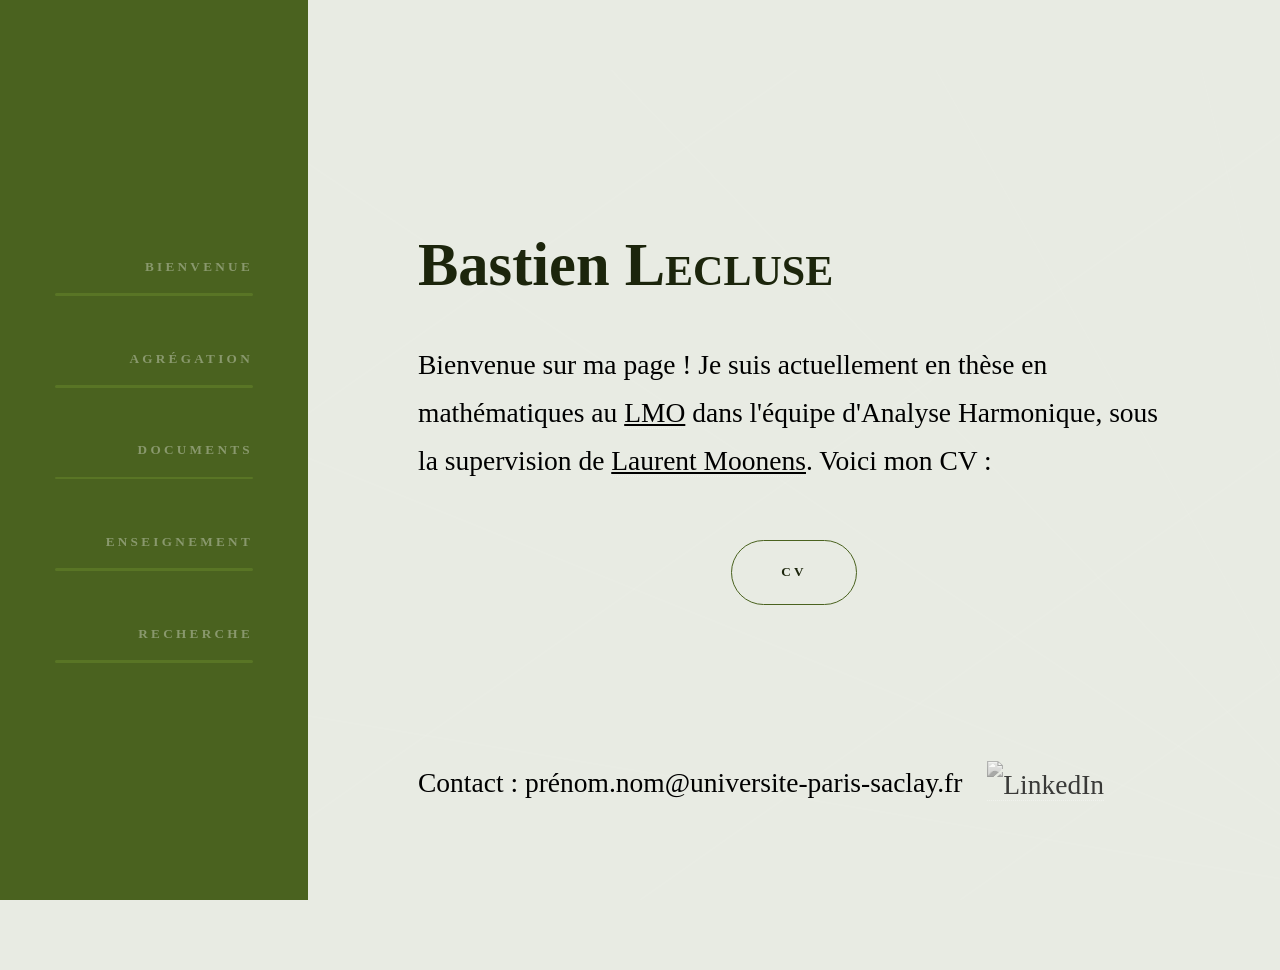
==== index.html @ 481307f5 "Add files via upload" ====
<!DOCTYPE HTML>
<!--
	Hyperspace by HTML5 UP
	html5up.net | @ajlkn
	Free for personal and commercial use under the CCA 3.0 license (html5up.net/license)
-->
<html>
<style>
	.photo-top-right {
		position: absolute;
		top: 20px;
		right: 20px;
		width: 200px;
		border-radius: 10px;
		box-shadow: 0 4px 8px rgba(0, 0, 0, 0.2);
		z-index: 999;
	}
</style>
	
	<head>
		<meta name="google-site-verification" content="u8bDLjCYIzL0LmgJlQ07_6ysmUeNv_ZcPRzTMAuadCY" />
		<meta content="text/html; charset=UTF-8" http-equiv="content-type">
		<link rel="stylesheet" href="assets/css/main.css" />
		<title>Bastien Lecluse</title>
		<script src="https://cdn.jsdelivr.net/npm/mathjax@3/es5/tex-mml-chtml.js"></script>
		<style>
			.two-columns {
				column-count: 2;
			}
		</style>
		<style>
			.divider {
				border-top: 2px solid #333;
				margin: 20px 0;
			}
		</style>
	</head>
	<body class="is-preload">
	<div style="height: 70px;"></div>
		<!-- Sidebar -->
			<section id="sidebar">
				<div class="inner">
					<nav>
						<ul>
							<li><a href="index.html">Bienvenue</a></li>
							<li><a href="agreg.html">Agrégation</a></li>
							<li><a href="documents.html">Documents</a></li>
							<li><a href="enseignement.html">Enseignement</a></li>
							<li><a href="recherche.html">Recherche</a></li>
						</ul>
					</nav>
				</div>
			</section>

		<!-- Wrapper -->
			<div id="wrapper">

				<!-- Intro -->
					<section id="intro" class="wrapper style1 fullscreen fade-up">
						<div class="inner">
							<h1>Bastien <span style="font-variant-caps:small-caps"> Lecluse </span></h1>
							<p>Bienvenue sur ma page ! Je suis actuellement en thèse en mathématiques au <a href="https://www.imo.universite-paris-saclay.fr/fr/"><u>LMO</u></a> dans l'équipe d'Analyse Harmonique, sous la supervision de <a href = "https://sites.google.com/view/laurent-moonens-saclay/home?authuser=0"><u>Laurent Moonens</u></a>. Voici mon CV :</p>							
							<center><a href="CV.pdf" class="button">CV</a></center>
							<br>
							<br>
							<br>
							<br>
							<footer>
								<p>
									Contact : prénom.nom@universite-paris-saclay.fr

									<a href="https://www.linkedin.com/in/bastien-lecluse-69678b410/" target="_blank"
		   							style="margin-left:18px; vertical-align:middle;">
									<img src="https://cdn-icons-png.flaticon.com/512/174/174857.png"
			    					 alt="LinkedIn"
			     					width="14"
			     					style="filter: grayscale(100%); opacity:0.75;">
									</a>
								</p>
							</footer>							
						</div>
					</section>

		<!-- Scripts -->
			<script src="assets/js/jquery.min.js"></script>
			<script src="assets/js/jquery.scrollex.min.js"></script>
			<script src="assets/js/jquery.scrolly.min.js"></script>
			<script src="assets/js/browser.min.js"></script>
			<script src="assets/js/breakpoints.min.js"></script>
			<script src="assets/js/util.js"></script>
			<script src="assets/js/main.js"></script>
<!-- 67892B   -->
	</body>
</html>
---- assets/css/main.css ----
@import url(fontawesome-all.min.css);

/*
	Hyperspace by HTML5 UP
	html5up.net | @ajlkn
	Free for personal and commercial use under the CCA 3.0 license (html5up.net/license)
*/

html, body, div, span, applet, object,
iframe, h1, h2, h3, h4, h5, h6, p, blockquote,
pre, a, abbr, acronym, address, big, cite,
code, del, dfn, em, img, ins, kbd, q, s, samp,
small, strike, strong, sub, sup, tt, var, b,
u, i, center, dl, dt, dd, ol, ul, li, fieldset,
form, label, legend, table, caption, tbody,
tfoot, thead, tr, th, td, article, aside,
canvas, details, embed, figure, figcaption,
footer, header, hgroup, menu, nav, output, ruby,
section, summary, time, mark, audio, video {
	margin: 0;
	padding: 0;
	border: 0;
	font-size: 100%;
	font: inherit;
	vertical-align: baseline;}

article, aside, details, figcaption, figure,
footer, header, hgroup, menu, nav, section {
	display: block;}

body {
	line-height: 1;
}

ol, ul {
	list-style: none;
}

blockquote, q {
	quotes: none;
}

	blockquote:before, blockquote:after, q:before, q:after {
		content: '';
		content: none;
	}

table {
	border-collapse: collapse;
	border-spacing: 0;
}

body {
	-webkit-text-size-adjust: none;
}

mark {
	background-color: transparent;
	color: inherit;
}

input::-moz-focus-inner {
	border: 0;
	padding: 0;
}

input, select, textarea {
	-moz-appearance: none;
	-webkit-appearance: none;
	-ms-appearance: none;
	appearance: none;
}

/* Basic */

	@-ms-viewport {
		width: device-width;
	}

	body {
		-ms-overflow-style: scrollbar;
	}

	

	html {
		box-sizing: border-box;
	}

	*, *:before, *:after {
		box-sizing: inherit;
	}

	body {
		/*background: #093bff;
		background: #4A621F;*/
		background: #E8EBE3;


	}

		body.is-preload *, body.is-preload *:before, body.is-preload *:after {
			-moz-animation: none !important;
			-webkit-animation: none !important;
			-ms-animation: none !important;
			animation: none !important;
			-moz-transition: none !important;
			-webkit-transition: none !important;
			-ms-transition: none !important;
			transition: none !important;
		}

/* Type */

	body, input, select, textarea {
		color : #1C250C
		/* color: rgba(255, 255, 255, 0.55); */
		font-family: Arial, Helvetica, sans-serif;
		font-size: 16.5pt;
		font-weight: normal;
		line-height: 1.75;
	}

		

		

		

	a {
		-moz-transition: color 0.2s ease, border-bottom-color 0.2s ease;
		-webkit-transition: color 0.2s ease, border-bottom-color 0.2s ease;
		-ms-transition: color 0.2s ease, border-bottom-color 0.2s ease;
		transition: color 0.2s ease, border-bottom-color 0.2s ease;
		border-bottom: dotted 1px rgba(255, 255, 255, 0.35);
		color: inherit;
		text-decoration: none;
	}

		a:hover {
			border-bottom-color: transparent;
			color: #1C250C;
		}

	strong, b {
		color: #1C250C;
		font-weight: bold;
	}

	em, i {
		font-style: italic;
	}

	p {
		margin: 0 0 2em 0;
	}

	h1, h2, h3, h4, h5, h6 {
		color: #1C250C;
		font-weight: bold;
		line-height: 1.5;
		margin: 0 0 0.5em 0;
	}

		h1 a, h2 a, h3 a, h4 a, h5 a, h6 a {
			color: inherit;
			text-decoration: none;
		}

	h1 {
		font-size: 2.75em;
	}

		h1.major {
			margin: 0 0 1.3em 0;
			position: relative;
			padding-bottom: 0.35em;
		}

			h1.major:after {
				background-image: -moz-linear-gradient(to right, #5e42a6, #b74e91);
				background-image: -webkit-linear-gradient(to right, #5e42a6, #b74e91);
				background-image: -ms-linear-gradient(to right, #5e42a6, #b74e91);
				background-image: linear-gradient(to right, #5e42a6, #b74e91);
				-moz-transition: max-width 0.2s ease;
				-webkit-transition: max-width 0.2s ease;
				-ms-transition: max-width 0.2s ease;
				transition: max-width 0.2s ease;
				border-radius: 0.2em;
				bottom: 0;
				content: '';
				height: 0.05em;
				position: absolute;
				right: 0;
				width: 100%;
			}

	h2 {
		font-size: 1.75em;
	}

	h3 {
		font-size: 1.1em;
	}

	h4 {
		font-size: 1em;
	}

	h5 {
		font-size: 0.8em;
	}

	h6 {
		font-size: 0.6em;
	}

	

	sub {
		font-size: 0.8em;
		position: relative;
		top: 0.5em;
	}

	sup {
		font-size: 0.8em;
		position: relative;
		top: -0.5em;
	}

	blockquote {
		border-left: solid 4px rgba(255, 255, 255, 0.15);
		font-style: italic;
		margin: 0 0 2em 0;
		padding: 0.5em 0 0.5em 2em;
	}

	code {
		background: rgba(255, 255, 255, 0.05);
		border-radius: 0.25em;
		border: solid 1px rgba(255, 255, 255, 0.15);
		font-family: "Courier New", monospace;
		font-size: 0.9em;
		margin: 0 0.25em;
		padding: 0.25em 0.65em;
	}

	pre {
		-webkit-overflow-scrolling: touch;
		font-family: "Courier New", monospace;
		font-size: 0.9em;
		margin: 0 0 2em 0;
	}

		pre code {
			display: block;
			line-height: 1.75em;
			padding: 1em 1.5em;
			overflow-x: auto;
		}

	hr {
		border: 0;
		border-bottom: solid 1px rgba(255, 255, 255, 0.15);
		margin: 2em 0;
	}

		hr.major {
			margin: 3em 0;
		}

	.align-left {
		text-align: left;
	}

	.align-center {
		text-align: center;
	}

	.align-right {
		text-align: right;
	}

/* Row */

	.row {
		display: flex;
		flex-wrap: wrap;
		box-sizing: border-box;
		align-items: stretch;
	}

		.row > * {
			box-sizing: border-box;
		}

		.row.gtr-uniform > * > :last-child {
			margin-bottom: 0;
		}

		.row.aln-left {
			justify-content: flex-start;
		}

		.row.aln-center {
			justify-content: center;
		}

		.row.aln-right {
			justify-content: flex-end;
		}

		.row.aln-top {
			align-items: flex-start;
		}

		.row.aln-middle {
			align-items: center;
		}

		.row.aln-bottom {
			align-items: flex-end;
		}

		.row > .imp {
			order: -1;
		}

		.row > .col-1 {
			width: 8.33333%;
		}

		.row > .off-1 {
			margin-left: 8.33333%;
		}

		.row > .col-2 {
			width: 16.66667%;
		}

		.row > .off-2 {
			margin-left: 16.66667%;
		}

		.row > .col-3 {
			width: 25%;
		}

		.row > .off-3 {
			margin-left: 25%;
		}

		.row > .col-4 {
			width: 33.33333%;
		}

		.row > .off-4 {
			margin-left: 33.33333%;
		}

		.row > .col-5 {
			width: 41.66667%;
		}

		.row > .off-5 {
			margin-left: 41.66667%;
		}

		.row > .col-6 {
			width: 50%;
		}

		.row > .off-6 {
			margin-left: 50%;
		}

		.row > .col-7 {
			width: 58.33333%;
		}

		.row > .off-7 {
			margin-left: 58.33333%;
		}

		.row > .col-8 {
			width: 66.66667%;
		}

		.row > .off-8 {
			margin-left: 66.66667%;
		}

		.row > .col-9 {
			width: 75%;
		}

		.row > .off-9 {
			margin-left: 75%;
		}

		.row > .col-10 {
			width: 83.33333%;
		}

		.row > .off-10 {
			margin-left: 83.33333%;
		}

		.row > .col-11 {
			width: 91.66667%;
		}

		.row > .off-11 {
			margin-left: 91.66667%;
		}

		.row > .col-12 {
			width: 100%;
		}

		.row > .off-12 {
			margin-left: 100%;
		}

		.row.gtr-0 {
			margin-top: 0;
			margin-left: 0em;
		}

			.row.gtr-0 > * {
				padding: 0 0 0 0em;
			}

			.row.gtr-0.gtr-uniform {
				margin-top: 0em;
			}

				.row.gtr-0.gtr-uniform > * {
					padding-top: 0em;
				}

		.row.gtr-25 {
			margin-top: 0;
			margin-left: -0.375em;
		}

			.row.gtr-25 > * {
				padding: 0 0 0 0.375em;
			}

			.row.gtr-25.gtr-uniform {
				margin-top: -0.375em;
			}

				.row.gtr-25.gtr-uniform > * {
					padding-top: 0.375em;
				}

		.row.gtr-50 {
			margin-top: 0;
			margin-left: -0.75em;
		}

			.row.gtr-50 > * {
				padding: 0 0 0 0.75em;
			}

			.row.gtr-50.gtr-uniform {
				margin-top: -0.75em;
			}

				.row.gtr-50.gtr-uniform > * {
					padding-top: 0.75em;
				}

		.row {
			margin-top: 0;
			margin-left: -1.5em;
		}

			.row > * {
				padding: 0 0 0 1.5em;
			}

			.row.gtr-uniform {
				margin-top: -1.5em;
			}

				.row.gtr-uniform > * {
					padding-top: 1.5em;
				}

		.row.gtr-150 {
			margin-top: 0;
			margin-left: -2.25em;
		}

			.row.gtr-150 > * {
				padding: 0 0 0 2.25em;
			}

			.row.gtr-150.gtr-uniform {
				margin-top: -2.25em;
			}

				.row.gtr-150.gtr-uniform > * {
					padding-top: 2.25em;
				}

		.row.gtr-200 {
			margin-top: 0;
			margin-left: -3em;
		}

			.row.gtr-200 > * {
				padding: 0 0 0 3em;
			}

			.row.gtr-200.gtr-uniform {
				margin-top: -3em;
			}

				.row.gtr-200.gtr-uniform > * {
					padding-top: 3em;
				}

		

		

		

		

		

/* Box */

	.box {
		border-radius: 0.25em;
		border: solid 1px rgba(255, 255, 255, 0.15);
		margin-bottom: 2em;
		padding: 1.5em;
	}

		.box > :last-child,
		.box > :last-child > :last-child,
		.box > :last-child > :last-child > :last-child {
			margin-bottom: 0;
		}

		.box.alt {
			border: 0;
			border-radius: 0;
			padding: 0;
		}

/* Button */

	input[type="submit"],
	input[type="reset"],
	input[type="button"],
	button,
	.button {
		-moz-appearance: none;
		-webkit-appearance: none;
		-ms-appearance: none;
		appearance: none;
		-moz-transition: border-color 0.2s ease;
		-webkit-transition: border-color 0.2s ease;
		-ms-transition: border-color 0.2s ease;
		transition: border-color 0.2s ease;
		background-color: transparent;
		border: solid 1px !important;
		border-color: #4A621F !important;
		border-radius: 3em;
		color: #1C250C !important;
		cursor: pointer;
		display: inline-block;
		font-size: 0.6em;
		font-weight: bold;
		height: calc(4.75em + 2px);
		letter-spacing: 0.25em;
		line-height: 4.75em;
		outline: 0;
		padding: 0 3.75em;
		position: relative;
		text-align: center;
		text-decoration: none;
		text-transform: uppercase;
		white-space: nowrap;
	}

		input[type="submit"]:after,
		input[type="reset"]:after,
		input[type="button"]:after,
		button:after,
		.button:after {
			-moz-transform: scale(0.25);
			-webkit-transform: scale(0.25);
			-ms-transform: scale(0.25);
			transform: scale(0.25);
			pointer-events: none;
			-moz-transition: opacity 0.2s ease, -moz-transform 0.2s ease;
			-webkit-transition: opacity 0.2s ease, -webkit-transform 0.2s ease;
			-ms-transition: opacity 0.2s ease, -ms-transform 0.2s ease;
			transition: opacity 0.2s ease, transform 0.2s ease;
			background: #1C250C;
			border-radius: 3em;
			content: '';
			height: 100%;
			left: 0;
			opacity: 0;
			position: absolute;
			top: 0;
			width: 100%;
		}

		input[type="submit"].icon:before,
		input[type="reset"].icon:before,
		input[type="button"].icon:before,
		button.icon:before,
		.button.icon:before {
			margin-right: 0.75em;
		}

		input[type="submit"].fit,
		input[type="reset"].fit,
		input[type="button"].fit,
		button.fit,
		.button.fit {
			width: 100%;
		}

		input[type="submit"].small,
		input[type="reset"].small,
		input[type="button"].small,
		button.small,
		.button.small {
			font-size: 0.4em;
		}

		input[type="submit"].large,
		input[type="reset"].large,
		input[type="button"].large,
		button.large,
		.button.large {
			font-size: 0.8em;
		}

		input[type="submit"].primary,
		input[type="reset"].primary,
		input[type="button"].primary,
		button.primary,
		.button.primary {
			background-color: #1C250C;
			color: #ff0000 !important;
		}

			input[type="submit"].primary:after,
			input[type="reset"].primary:after,
			input[type="button"].primary:after,
			button.primary:after,
			.button.primary:after {
				display: none;
			}

		input[type="submit"].disabled, input[type="submit"]:disabled,
		input[type="reset"].disabled,
		input[type="reset"]:disabled,
		input[type="button"].disabled,
		input[type="button"]:disabled,
		button.disabled,
		button:disabled,
		.button.disabled,
		.button:disabled {
			cursor: default;
			opacity: 0.5;
			pointer-events: none;
		}

		input[type="submit"]:hover,
		input[type="reset"]:hover,
		input[type="button"]:hover,
		button:hover,
		.button:hover {
			border-color: #4A621F!important;
		}

			input[type="submit"]:hover:after,
			input[type="reset"]:hover:after,
			input[type="button"]:hover:after,
			button:hover:after,
			.button:hover:after {
				opacity: 0.05;
				-moz-transform: scale(1);
				-webkit-transform: scale(1);
				-ms-transform: scale(1);
				transform: scale(1);
			}

			input[type="submit"]:hover:active,
			input[type="reset"]:hover:active,
			input[type="button"]:hover:active,
			button:hover:active,
			.button:hover:active {
				border-color: #1C250C !important;
			}

				input[type="submit"]:hover:active:after,
				input[type="reset"]:hover:active:after,
				input[type="button"]:hover:active:after,
				button:hover:active:after,
				.button:hover:active:after {
					opacity: 0.1;
				}

/* Features */

	.features {
		display: -moz-flex;
		display: -webkit-flex;
		display: -ms-flex;
		display: flex;
		-moz-flex-wrap: wrap;
		-webkit-flex-wrap: wrap;
		-ms-flex-wrap: wrap;
		flex-wrap: wrap;
		border-radius: 0.25em;
		border: solid 1px rgba(255, 255, 255, 0.15);
		background: rgba(255, 255, 255, 0.05);
		margin: 0 0 2em 0;
	}

		.features section {
			padding: 3.5em 3em 1em 7em ;
			width: 50%;
			border-top: solid 1px rgba(255, 255, 255, 0.15);
			position: relative;
		}

			.features section:nth-child(-n + 2) {
				border-top-width: 0;
			}

			.features section:nth-child(2n) {
				border-left: solid 1px rgba(255, 255, 255, 0.15);
			}

			.features section .icon {
				-moz-transition: opacity 0.5s ease, -moz-transform 0.5s ease;
				-webkit-transition: opacity 0.5s ease, -webkit-transform 0.5s ease;
				-ms-transition: opacity 0.5s ease, -ms-transform 0.5s ease;
				transition: opacity 0.5s ease, transform 0.5s ease;
				-moz-transition-delay: 1s;
				-webkit-transition-delay: 1s;
				-ms-transition-delay: 1s;
				transition-delay: 1s;
				-moz-transform: scale(1);
				-webkit-transform: scale(1);
				-ms-transform: scale(1);
				transform: scale(1);
				position: absolute;
				left: 3em;
				top: 3em;
				opacity: 1;
			}

			.features section:nth-child(1) .icon {
				-moz-transition-delay: 0.15s;
				-webkit-transition-delay: 0.15s;
				-ms-transition-delay: 0.15s;
				transition-delay: 0.15s;
			}

			.features section:nth-child(2) .icon {
				-moz-transition-delay: 0.3s;
				-webkit-transition-delay: 0.3s;
				-ms-transition-delay: 0.3s;
				transition-delay: 0.3s;
			}

			.features section:nth-child(3) .icon {
				-moz-transition-delay: 0.45s;
				-webkit-transition-delay: 0.45s;
				-ms-transition-delay: 0.45s;
				transition-delay: 0.45s;
			}

			.features section:nth-child(4) .icon {
				-moz-transition-delay: 0.6s;
				-webkit-transition-delay: 0.6s;
				-ms-transition-delay: 0.6s;
				transition-delay: 0.6s;
			}

			.features section:nth-child(5) .icon {
				-moz-transition-delay: 0.75s;
				-webkit-transition-delay: 0.75s;
				-ms-transition-delay: 0.75s;
				transition-delay: 0.75s;
			}

			.features section:nth-child(6) .icon {
				-moz-transition-delay: 0.9s;
				-webkit-transition-delay: 0.9s;
				-ms-transition-delay: 0.9s;
				transition-delay: 0.9s;
			}

			.features section:nth-child(7) .icon {
				-moz-transition-delay: 1.05s;
				-webkit-transition-delay: 1.05s;
				-ms-transition-delay: 1.05s;
				transition-delay: 1.05s;
			}

			.features section:nth-child(8) .icon {
				-moz-transition-delay: 1.2s;
				-webkit-transition-delay: 1.2s;
				-ms-transition-delay: 1.2s;
				transition-delay: 1.2s;
			}

			.features section:nth-child(9) .icon {
				-moz-transition-delay: 1.35s;
				-webkit-transition-delay: 1.35s;
				-ms-transition-delay: 1.35s;
				transition-delay: 1.35s;
			}

			.features section:nth-child(10) .icon {
				-moz-transition-delay: 1.5s;
				-webkit-transition-delay: 1.5s;
				-ms-transition-delay: 1.5s;
				transition-delay: 1.5s;
			}

			.features section:nth-child(11) .icon {
				-moz-transition-delay: 1.65s;
				-webkit-transition-delay: 1.65s;
				-ms-transition-delay: 1.65s;
				transition-delay: 1.65s;
			}

			.features section:nth-child(12) .icon {
				-moz-transition-delay: 1.8s;
				-webkit-transition-delay: 1.8s;
				-ms-transition-delay: 1.8s;
				transition-delay: 1.8s;
			}

			.features section:nth-child(13) .icon {
				-moz-transition-delay: 1.95s;
				-webkit-transition-delay: 1.95s;
				-ms-transition-delay: 1.95s;
				transition-delay: 1.95s;
			}

			.features section:nth-child(14) .icon {
				-moz-transition-delay: 2.1s;
				-webkit-transition-delay: 2.1s;
				-ms-transition-delay: 2.1s;
				transition-delay: 2.1s;
			}

			.features section:nth-child(15) .icon {
				-moz-transition-delay: 2.25s;
				-webkit-transition-delay: 2.25s;
				-ms-transition-delay: 2.25s;
				transition-delay: 2.25s;
			}

			.features section:nth-child(16) .icon {
				-moz-transition-delay: 2.4s;
				-webkit-transition-delay: 2.4s;
				-ms-transition-delay: 2.4s;
				transition-delay: 2.4s;
			}

			.features section:nth-child(17) .icon {
				-moz-transition-delay: 2.55s;
				-webkit-transition-delay: 2.55s;
				-ms-transition-delay: 2.55s;
				transition-delay: 2.55s;
			}

			.features section:nth-child(18) .icon {
				-moz-transition-delay: 2.7s;
				-webkit-transition-delay: 2.7s;
				-ms-transition-delay: 2.7s;
				transition-delay: 2.7s;
			}

			.features section:nth-child(19) .icon {
				-moz-transition-delay: 2.85s;
				-webkit-transition-delay: 2.85s;
				-ms-transition-delay: 2.85s;
				transition-delay: 2.85s;
			}

			.features section:nth-child(20) .icon {
				-moz-transition-delay: 3s;
				-webkit-transition-delay: 3s;
				-ms-transition-delay: 3s;
				transition-delay: 3s;
			}

		.features.inactive section .icon {
			-moz-transform: scale(0.5);
			-webkit-transform: scale(0.5);
			-ms-transform: scale(0.5);
			transform: scale(0.5);
			opacity: 0;
		}

		

		

		

/* Form */

	form {
		margin: 0 0 2em 0;
	}

		form > :last-child {
			margin-bottom: 0;
		}

		form > .fields {
			display: -moz-flex;
			display: -webkit-flex;
			display: -ms-flex;
			display: flex;
			-moz-flex-wrap: wrap;
			-webkit-flex-wrap: wrap;
			-ms-flex-wrap: wrap;
			flex-wrap: wrap;
			width: calc(100% + 3em);
			margin: -1.5em 0 2em -1.5em;
		}

			form > .fields > .field {
				-moz-flex-grow: 0;
				-webkit-flex-grow: 0;
				-ms-flex-grow: 0;
				flex-grow: 0;
				-moz-flex-shrink: 0;
				-webkit-flex-shrink: 0;
				-ms-flex-shrink: 0;
				flex-shrink: 0;
				padding: 1.5em 0 0 1.5em;
				width: calc(100% - 1.5em);
			}

				form > .fields > .field.half {
					width: calc(50% - 0.75em);
				}

				form > .fields > .field.third {
					width: calc(100%/3 - 0.5em);
				}

				form > .fields > .field.quarter {
					width: calc(25% - 0.375em);
				}

		

	label {
		color: #1C250C;
		font-weight: bold;
		line-height: 1.5;
		margin: 0 0 0.7em 0;
		display: block;
		font-size: 1.1em;
	}

	input[type="text"],
	input[type="password"],
	input[type="email"],
	input[type="tel"],
	select,
	textarea {
		-moz-appearance: none;
		-webkit-appearance: none;
		-ms-appearance: none;
		appearance: none;
		background: rgba(255, 255, 255, 0.05);
		border-radius: 0.25em;
		border: none;
		border: solid 1px rgba(255, 255, 255, 0.15);
		color: inherit;
		display: block;
		outline: 0;
		padding: 0 1em;
		text-decoration: none;
		width: 100%;
	}

		input[type="text"]:invalid,
		input[type="password"]:invalid,
		input[type="email"]:invalid,
		input[type="tel"]:invalid,
		select:invalid,
		textarea:invalid {
			box-shadow: none;
		}

		input[type="text"]:focus,
		input[type="password"]:focus,
		input[type="email"]:focus,
		input[type="tel"]:focus,
		select:focus,
		textarea:focus {
			border-color: #1C250C;
			box-shadow: 0 0 0 1px #1C250C;
		}

	select {
		background-image: url("data:image/svg+xml;charset=utf8,%3Csvg xmlns='http://www.w3.org/2000/svg' width='40' height='40' preserveAspectRatio='none' viewBox='0 0 40 40'%3E%3Cpath d='M9.4,12.3l10.4,10.4l10.4-10.4c0.2-0.2,0.5-0.4,0.9-0.4c0.3,0,0.6,0.1,0.9,0.4l3.3,3.3c0.2,0.2,0.4,0.5,0.4,0.9 c0,0.4-0.1,0.6-0.4,0.9L20.7,31.9c-0.2,0.2-0.5,0.4-0.9,0.4c-0.3,0-0.6-0.1-0.9-0.4L4.3,17.3c-0.2-0.2-0.4-0.5-0.4-0.9 c0-0.4,0.1-0.6,0.4-0.9l3.3-3.3c0.2-0.2,0.5-0.4,0.9-0.4S9.1,12.1,9.4,12.3z' fill='rgba(255, 255, 255, 0.15)' /%3E%3C/svg%3E");
		background-size: 1.25rem;
		background-repeat: no-repeat;
		background-position: calc(100% - 1rem) center;
		height: 2.75em;
		padding-right: 2.75em;
		text-overflow: ellipsis;
	}

		select option {
			color: #1C250C;
			background: #ff0000;
		}

		select:focus::-ms-value {
			background-color: transparent;
		}

		select::-ms-expand {
			display: none;
		}

	input[type="text"],
	input[type="password"],
	input[type="email"],
	select {
		height: 2.75em;
	}

	textarea {
		padding: 0.75em 1em;
	}

		body.is-ie textarea {
			min-height: 10em;
		}

	input[type="checkbox"],
	input[type="radio"] {
		-moz-appearance: none;
		-webkit-appearance: none;
		-ms-appearance: none;
		appearance: none;
		display: block;
		float: left;
		margin-right: -2em;
		opacity: 0;
		width: 1em;
		z-index: -1;
	}

		input[type="checkbox"] + label,
		input[type="radio"] + label {
			text-decoration: none;
			color: rgba(255, 255, 255, 0.55);
			cursor: pointer;
			display: inline-block;
			font-size: 1em;
			font-weight: normal;
			padding-left: 2.4em;
			padding-right: 0.75em;
			position: relative;
		}

			input[type="checkbox"] + label:before,
			input[type="radio"] + label:before {
				-moz-osx-font-smoothing: grayscale;
				-webkit-font-smoothing: antialiased;
				display: inline-block;
				font-style: normal;
				font-variant: normal;
				text-rendering: auto;
				line-height: 1;
				text-transform: none !important;
				font-family: 'Font Awesome 5 Free';
				font-weight: 900;
			}

			input[type="checkbox"] + label:before,
			input[type="radio"] + label:before {
				background: rgba(255, 255, 255, 0.05);
				border-radius: 0.25em;
				border: solid 1px rgba(255, 255, 255, 0.15);
				content: '';
				display: inline-block;
				font-size: 0.8em;
				height: 2.0625em;
				left: 0;
				line-height: 2.0625em;
				position: absolute;
				text-align: center;
				top: 0;
				width: 2.0625em;
			}

		input[type="checkbox"]:checked + label:before,
		input[type="radio"]:checked + label:before {
			background: #1C250C;
			border-color: #1C250C;
			color: #000000;
			content: '\f00c';
		}

		input[type="checkbox"]:focus + label:before,
		input[type="radio"]:focus + label:before {
			border-color: #1C250C;
			box-shadow: 0 0 0 1px #1C250C;
		}

	input[type="checkbox"] + label:before {
		border-radius: 0.25em;
	}

	input[type="radio"] + label:before {
		border-radius: 100%;
	}

	::-webkit-input-placeholder {
		color: rgba(255, 255, 255, 0.35) !important;
		opacity: 1.0;
	}

	:-moz-placeholder {
		color: rgba(255, 255, 255, 0.35) !important;
		opacity: 1.0;
	}

	::-moz-placeholder {
		color: rgba(255, 255, 255, 0.35) !important;
		opacity: 1.0;
	}

	:-ms-input-placeholder {
		color: rgba(255, 255, 255, 0.35) !important;
		opacity: 1.0;
	}

/* Icon */

	.icon {
		text-decoration: none;
		border-bottom: none;
		position: relative;
	}

		.icon:before {
			-moz-osx-font-smoothing: grayscale;
			-webkit-font-smoothing: antialiased;
			display: inline-block;
			font-style: normal;
			font-variant: normal;
			text-rendering: auto;
			line-height: 1;
			text-transform: none !important;
			font-family: 'Font Awesome 5 Free';
			font-weight: 400;
		}

		.icon > .label {
			display: none;
		}

		.icon:before {
			line-height: inherit;
		}

		.icon.solid:before {
			font-weight: 900;
		}

		.icon.brands:before {
			font-family: 'Font Awesome 5 Brands';
		}

		.icon.major {
			width: 2.5em;
			height: 2.5em;
			display: block;
			background: #1C250C;
			border-radius: 100%;
			color: #ff0000;
			text-align: center;
			line-height: 2.5em;
			margin: 0 0 1.3em 0;
		}

			.icon.major:before {
				font-size: 1.25em;
			}

				.wrapper.style1 .icon.major:before {
					color: #E8EBE3;
				}

				.wrapper.style1-alt .icon.major:before {
					color: #E8EBE3;
				}

				.wrapper.style2 .icon.major:before {
					color: #E8EBE3;
				}

				.wrapper.style2-alt .icon.major:before {
					color: #E8EBE3;
				}

				.wrapper.style3 .icon.major:before {
					color: #E8EBE3;
				}

				.wrapper.style3-alt .icon.major:before {
					color: #E8EBE3;
				}

/* Image */

	.image {
		border-radius: 0.25em;
		border: 0;
		display: inline-block;
		position: relative;
	}

		.image img {
			border-radius: 0.25em;
			display: block;
		}

		.image.left, .image.right {
			max-width: 40%;
		}

			.image.left img, .image.right img {
				width: 100%;
			}

		.image.left {
			float: left;
			margin: 0 1.5em 1em 0;
			top: 0.25em;
		}

		.image.right {
			float: right;
			margin: 0 0 1em 1.5em;
			top: 0.25em;
		}

		.image.fit {
			display: block;
			margin: 0 0 2em 0;
			width: 100%;
		}

			.image.fit img {
				width: 100%;
			}

		.image.main {
			display: block;
			margin: 0 0 3em 0;
			width: 100%;
		}

			.image.main img {
				width: 100%;
			}

/* List */

	ol {
		list-style: decimal;
		margin: 0 0 2em 0;
		padding-left: 1.25em;
	}

		ol li {
			padding-left: 0.25em;
		}

	ul {
		list-style: disc;
		margin: 0 0 2em 0;
		padding-left: 1em;
	}

		ul li {
			padding-left: 0.5em;
		}

		ul.alt {
			list-style: none;
			padding-left: 0;
		}

			ul.alt li {
				border-top: solid 1px rgba(255, 255, 255, 0.15);
				padding: 0.5em 0;
			}

				ul.alt li:first-child {
					border-top: 0;
					padding-top: 0;
				}

	dl {
		margin: 0 0 2em 0;
	}

		dl dt {
			display: block;
			font-weight: bold;
			margin: 0 0 1em 0;
		}

		dl dd {
			margin-left: 2em;
		}

/* Actions */

	ul.actions {
		display: -moz-flex;
		display: -webkit-flex;
		display: -ms-flex;
		display: flex;
		cursor: default;
		list-style: none;
		margin-left: -1em;
		padding-left: 0;
	}

		ul.actions li {
			padding: 0 0 0 1em;
			vertical-align: middle;
		}

		ul.actions.special {
			-moz-justify-content: center;
			-webkit-justify-content: center;
			-ms-justify-content: center;
			justify-content: center;
			width: 100%;
			margin-left: 0;
		}

			ul.actions.special li:first-child {
				padding-left: 0;
			}

		ul.actions.stacked {
			-moz-flex-direction: column;
			-webkit-flex-direction: column;
			-ms-flex-direction: column;
			flex-direction: column;
			margin-left: 0;
		}

			ul.actions.stacked li {
				padding: 1.3em 0 0 0;
			}

				ul.actions.stacked li:first-child {
					padding-top: 0;
				}

		ul.actions.fit {
			width: calc(100% + 1em);
		}

			ul.actions.fit li {
				-moz-flex-grow: 1;
				-webkit-flex-grow: 1;
				-ms-flex-grow: 1;
				flex-grow: 1;
				-moz-flex-shrink: 1;
				-webkit-flex-shrink: 1;
				-ms-flex-shrink: 1;
				flex-shrink: 1;
				width: 100%;
			}

				ul.actions.fit li > * {
					width: 100%;
				}

			ul.actions.fit.stacked {
				width: 100%;
			}

		

/* Contact */

	ul.contact {
		list-style: none;
		padding: 0;
	}

		ul.contact > li {
			padding: 0;
			margin: 1.5em 0 0 0;
		}

			ul.contact > li:first-child {
				margin-top: 0;
			}

/* Icons */

	ul.icons {
		cursor: default;
		list-style: none;
		padding-left: 0;
	}

		ul.icons li {
			display: inline-block;
			padding: 0 0.75em 0 0;
		}

			ul.icons li:last-child {
				padding-right: 0;
			}

			ul.icons li > a, ul.icons li > span {
				border: 0;
			}

				ul.icons li > a .label, ul.icons li > span .label {
					display: none;
				}

/* Menu */

	ul.menu {
		list-style: none;
		padding: 0;
	}

		ul.menu > li {
			border-left: solid 1px rgba(255, 255, 255, 0.15);
			display: inline-block;
			line-height: 1;
			margin-left: 1.5em;
			padding: 0 0 0 1.5em;
		}

			ul.menu > li:first-child {
				border-left: 0;
				margin: 0;
				padding-left: 0;
			}

		

/* Section/Article */

	section.special, article.special {
		text-align: center;
	}

	header p {
		color: rgba(255, 255, 255, 0.35);
		position: relative;
		margin: 0 0 1.5em 0;
	}

	header h2 + p {
		font-size: 1.25em;
		margin-top: -1em;
		line-height: 1.5em;
	}

	header h3 + p {
		font-size: 1.1em;
		margin-top: -0.8em;
		line-height: 1.5em;
	}

	header h4 + p,
	header h5 + p,
	header h6 + p {
		font-size: 0.9em;
		margin-top: -0.6em;
		line-height: 1.5em;
	}

/* Split */

	.split {
		display: -moz-flex;
		display: -webkit-flex;
		display: -ms-flex;
		display: flex;
	}

		.split > * {
			width: calc(50% - 2.5em);
		}

		.split > :nth-child(2n - 1) {
			padding-right: 2.5em;
			border-right: solid 1px rgba(255, 255, 255, 0.15);
		}

		.split > :nth-child(2n) {
			padding-left: 2.5em;
		}

		.split.style1 > :nth-child(2n - 1) {
			width: calc(66.66666% - 2.5em);
		}

		.split.style1 > :nth-child(2n) {
			width: calc(33.33333% - 2.5em);
		}

		

		

		

/* Spotlights */

	.spotlights > section {
		display: -moz-flex;
		display: -webkit-flex;
		display: -ms-flex;
		display: flex;
		-moz-flex-direction: row;
		-webkit-flex-direction: row;
		-ms-flex-direction: row;
		flex-direction: row;
		min-height: 22.5em;
	}

		body.is-ie .spotlights > section {
			min-height: 0;
		}

		.spotlights > section > .image {
			background-position: center center;
			background-size: cover;
			border-radius: 0;
			display: block;
			position: relative;
			width: 25em;
		}

			.spotlights > section > .image img {
				border-radius: 0;
				display: block;
			}

			.spotlights > section > .image:before {
				-moz-transition: opacity 1s ease;
				-webkit-transition: opacity 1s ease;
				-ms-transition: opacity 1s ease;
				transition: opacity 1s ease;
				background: rgba(49, 36, 80, 0.9);
				content: '';
				display: block;
				height: 100%;
				left: 0;
				opacity: 0;
				position: absolute;
				top: 0;
				width: 100%;
			}

		.spotlights > section > .content {
			padding: 4em 5em 2em 5em ;
			display: -moz-flex;
			display: -webkit-flex;
			display: -ms-flex;
			display: flex;
			-moz-flex-direction: column;
			-webkit-flex-direction: column;
			-ms-flex-direction: column;
			flex-direction: column;
			-moz-justify-content: center;
			-webkit-justify-content: center;
			-ms-justify-content: center;
			justify-content: center;
			width: 50em;
			-ms-flex: 1;
		}

			.spotlights > section > .content > .inner {
				-moz-transform: translateX(0) translateY(0);
				-webkit-transform: translateX(0) translateY(0);
				-ms-transform: translateX(0) translateY(0);
				transform: translateX(0) translateY(0);
				-moz-transition: opacity 1s ease, -moz-transform 1s ease;
				-webkit-transition: opacity 1s ease, -webkit-transform 1s ease;
				-ms-transition: opacity 1s ease, -ms-transform 1s ease;
				transition: opacity 1s ease, transform 1s ease;
				opacity: 1;
			}

		.spotlights > section:nth-child(2) {
			background-color: rgba(0, 0, 0, 0.05);
		}

		.spotlights > section:nth-child(3) {
			background-color: rgba(0, 0, 0, 0.1);
		}

		.spotlights > section.inactive > .image:before,
		body.is-preload .spotlights > section > .image:before {
			opacity: 1;
		}

		.spotlights > section.inactive > .content > .inner,
		body.is-preload .spotlights > section > .content > .inner {
			-moz-transform: translateX(-1em);
			-webkit-transform: translateX(-1em);
			-ms-transform: translateX(-1em);
			transform: translateX(-1em);
			opacity: 0;
		}

		

		

		

/* Table */

	.table-wrapper {
		-webkit-overflow-scrolling: touch;
		overflow-x: auto;
	}

	table {
		margin: 0 0 2em 0;
		width: 100%;
	}

		table tbody tr {
			border: solid 1px rgba(255, 255, 255, 0.15);
			border-left: 0;
			border-right: 0;
		}

			table tbody tr:nth-child(2n + 1) {
				background-color: rgba(255, 255, 255, 0.05);
			}

		table td {
			padding: 0.75em 0.75em;
		}

		table th {
			color: #1C250C;
			font-size: 1em;
			font-weight: bold;
			padding: 0 0.75em 0.75em 0.75em;
			text-align: left;
		}

		table thead {
			border-bottom: solid 2px rgba(255, 255, 255, 0.15);
		}

		table tfoot {
			border-top: solid 2px rgba(255, 255, 255, 0.15);
		}

		table.alt {
			border-collapse: separate;
		}

			table.alt tbody tr td {
				border: solid 1px rgba(255, 255, 255, 0.15);
				border-left-width: 0;
				border-top-width: 0;
			}

				table.alt tbody tr td:first-child {
					border-left-width: 1px;
				}

			table.alt tbody tr:first-child td {
				border-top-width: 1px;
			}

			table.alt thead {
				border-bottom: 0;
			}

			table.alt tfoot {
				border-top: 0;
			}

/* Wrapper */

	.wrapper {
		position: relative;
	}

		.wrapper > .inner {
			padding: 5em 5em 3em 5em ;
			max-width: 100%;
			width: 75em;
		}

			

			

			

		.wrapper.alt {
			background-color: #E8EBE3;
		}

		.wrapper.style1 {
			background-color: #E8EBE3;
		}

		.wrapper.style1-alt {
			background-color: #E8EBE3;
		}

		.wrapper.style2 {
			background-color: #E8EBE3;
		}

		.wrapper.style2-alt {
			background-color: #E8EBE3;
		}

		.wrapper.style3 {
			background-color: #E8EBE3;
		}

		.wrapper.style3-alt {
			background-color: #E8EBE3;
		}

		.wrapper.fullscreen {
			display: -moz-flex;
			display: -webkit-flex;
			display: -ms-flex;
			display: flex;
			-moz-flex-direction: column;
			-webkit-flex-direction: column;
			-ms-flex-direction: column;
			flex-direction: column;
			-moz-justify-content: center;
			-webkit-justify-content: center;
			-ms-justify-content: center;
			justify-content: center;
			min-height: 100vh;
		}

			body.is-ie .wrapper.fullscreen {
				height: 100vh;
			}

			

			

		.wrapper.fade-up > .inner {
			-moz-transform: translateY(0);
			-webkit-transform: translateY(0);
			-ms-transform: translateY(0);
			transform: translateY(0);
			-moz-transition: opacity 1s ease, -moz-transform 1s ease;
			-webkit-transition: opacity 1s ease, -webkit-transform 1s ease;
			-ms-transition: opacity 1s ease, -ms-transform 1s ease;
			transition: opacity 1s ease, transform 1s ease;
			opacity: 1.0;
		}

		.wrapper.fade-up.inactive > .inner,
		body.is-preload .wrapper.fade-up > .inner {
			opacity: 0;
			-moz-transform: translateY(1em);
			-webkit-transform: translateY(1em);
			-ms-transform: translateY(1em);
			transform: translateY(1em);
		}

		.wrapper.fade-down > .inner {
			-moz-transform: translateY(0);
			-webkit-transform: translateY(0);
			-ms-transform: translateY(0);
			transform: translateY(0);
			-moz-transition: opacity 1s ease, -moz-transform 1s ease;
			-webkit-transition: opacity 1s ease, -webkit-transform 1s ease;
			-ms-transition: opacity 1s ease, -ms-transform 1s ease;
			transition: opacity 1s ease, transform 1s ease;
			opacity: 1.0;
		}

		.wrapper.fade-down.inactive > .inner,
		body.is-preload .wrapper.fade-down > .inner {
			opacity: 0;
			-moz-transform: translateY(-1em);
			-webkit-transform: translateY(-1em);
			-ms-transform: translateY(-1em);
			transform: translateY(-1em);
		}

		.wrapper.fade > .inner {
			-moz-transition: opacity 1s ease;
			-webkit-transition: opacity 1s ease;
			-ms-transition: opacity 1s ease;
			transition: opacity 1s ease;
			opacity: 1.0;
		}

		.wrapper.fade.inactive > .inner,
		body.is-preload .wrapper.fade > .inner {
			opacity: 0;
		}

/* Header */

	#header {
		display: -moz-flex;
		display: -webkit-flex;
		display: -ms-flex;
		display: flex;
		background-color: #ff0000;
		cursor: default;
		padding: 1.75em 2em;
	}

		#header > .title {
			border: 0;
			color: #1C250C;
			display: block;
			font-size: 1.25em;
			font-weight: bold;
		}

		#header > nav {
			-moz-flex: 1;
			-webkit-flex: 1;
			-ms-flex: 1;
			flex: 1;
			text-align: right;
		}

			#header > nav > ul {
				margin: 0;
				padding: 0;
			}

				#header > nav > ul > li {
					display: inline-block;
					margin-left: 1.75em;
					padding: 0;
					vertical-align: middle;
				}

					#header > nav > ul > li:first-child {
						margin-left: 0;
					}

					#header > nav > ul > li a {
						border: 0;
						color: rgba(255, 255, 255, 0.35);
						display: inline-block;
						font-size: 0.6em;
						font-weight: bold;
						letter-spacing: 0.25em;
						text-transform: uppercase;
					}

						#header > nav > ul > li a:hover {
							color: rgba(255, 255, 255, 0.55);
						}

						#header > nav > ul > li a.active {
							color: #ff0000;
						}

		

		

/* Wrapper (main) */

	#sidebar + #wrapper {
		margin-left: 14em;
	}

		

		

	#header + #wrapper > .wrapper > .inner {
		margin: 0 auto;
	}

/* Footer */

	#sidebar + #wrapper + #footer {
		margin-left: 18em;
	}

		

	#footer > .inner a {
		border-bottom-color: rgb(255, 0, 0);
	}

		#footer > .inner a:hover {
			border-bottom-color: transparent;
		}

	#footer > .inner .menu {
		font-size: 0.8em;
		color: rgb(255, 0, 0);
	}

	#header + #wrapper + #footer > .inner {
		margin: 0 auto;
	}

/* Sidebar */

	#sidebar {
		padding: 2.5em 2.5em 0.5em 2.5em ;
		background: #4A621F;
		/* background: #d120a5; */
		/* background: #597525; */
		cursor: default;
		height: 100vh;
		left: 0;
		overflow-x: hidden;
		overflow-y: auto;
		position: fixed;
		text-align: right;
		top: 0;
		width: 14em;
		z-index: 10000;
	}

		#sidebar > .inner {
			display: -moz-flex;
			display: -webkit-flex;
			display: -ms-flex;
			display: flex;
			-moz-flex-direction: column;
			-webkit-flex-direction: column;
			-ms-flex-direction: column;
			flex-direction: column;
			-moz-justify-content: center;
			-webkit-justify-content: center;
			-ms-justify-content: center;
			justify-content: center;
			-moz-transform: translateY(0);
			-webkit-transform: translateY(0);
			-ms-transform: translateY(0);
			transform: translateY(0);
			-moz-transition: opacity 1s ease;
			-webkit-transition: opacity 1s ease;
			-ms-transition: opacity 1s ease;
			transition: opacity 1s ease;
			min-height: 100%;
			opacity: 1;
			width: 100%;
		}

			body.is-ie #sidebar > .inner {
				height: 100%;
			}

		#sidebar nav > ul {
			list-style: none;
			padding: 0;
		}

			#sidebar nav > ul > li {
				-moz-transform: translateY(0);
				-webkit-transform: translateY(0);
				-ms-transform: translateY(0);
				transform: translateY(0);
				-moz-transition: opacity 0.15s ease, -moz-transform 0.75s ease;
				-webkit-transition: opacity 0.15s ease, -webkit-transform 0.75s ease;
				-ms-transition: opacity 0.15s ease, -ms-transform 0.75s ease;
				transition: opacity 0.15s ease, transform 0.75s ease;
				margin: 1.5em 0 0 0;
				opacity: 1;
				padding: 0;
				position: relative;
			}

				#sidebar nav > ul > li:first-child {
					margin: 0;
				}

				#sidebar nav > ul > li:nth-child(1) {
					-moz-transition-delay: 0.45s;
					-webkit-transition-delay: 0.45s;
					-ms-transition-delay: 0.45s;
					transition-delay: 0.45s;
				}

				#sidebar nav > ul > li:nth-child(2) {
					-moz-transition-delay: 0.65s;
					-webkit-transition-delay: 0.65s;
					-ms-transition-delay: 0.65s;
					transition-delay: 0.65s;
				}

				#sidebar nav > ul > li:nth-child(3) {
					-moz-transition-delay: 0.85s;
					-webkit-transition-delay: 0.85s;
					-ms-transition-delay: 0.85s;
					transition-delay: 0.85s;
				}

				#sidebar nav > ul > li:nth-child(4) {
					-moz-transition-delay: 1.05s;
					-webkit-transition-delay: 1.05s;
					-ms-transition-delay: 1.05s;
					transition-delay: 1.05s;
				}

				#sidebar nav > ul > li:nth-child(5) {
					-moz-transition-delay: 1.25s;
					-webkit-transition-delay: 1.25s;
					-ms-transition-delay: 1.25s;
					transition-delay: 1.25s;
				}

				#sidebar nav > ul > li:nth-child(6) {
					-moz-transition-delay: 1.45s;
					-webkit-transition-delay: 1.45s;
					-ms-transition-delay: 1.45s;
					transition-delay: 1.45s;
				}

				#sidebar nav > ul > li:nth-child(7) {
					-moz-transition-delay: 1.65s;
					-webkit-transition-delay: 1.65s;
					-ms-transition-delay: 1.65s;
					transition-delay: 1.65s;
				}

				#sidebar nav > ul > li:nth-child(8) {
					-moz-transition-delay: 1.85s;
					-webkit-transition-delay: 1.85s;
					-ms-transition-delay: 1.85s;
					transition-delay: 1.85s;
				}

				#sidebar nav > ul > li:nth-child(9) {
					-moz-transition-delay: 2.05s;
					-webkit-transition-delay: 2.05s;
					-ms-transition-delay: 2.05s;
					transition-delay: 2.05s;
				}

				#sidebar nav > ul > li:nth-child(10) {
					-moz-transition-delay: 2.25s;
					-webkit-transition-delay: 2.25s;
					-ms-transition-delay: 2.25s;
					transition-delay: 2.25s;
				}

				#sidebar nav > ul > li:nth-child(11) {
					-moz-transition-delay: 2.45s;
					-webkit-transition-delay: 2.45s;
					-ms-transition-delay: 2.45s;
					transition-delay: 2.45s;
				}

				#sidebar nav > ul > li:nth-child(12) {
					-moz-transition-delay: 2.65s;
					-webkit-transition-delay: 2.65s;
					-ms-transition-delay: 2.65s;
					transition-delay: 2.65s;
				}

				#sidebar nav > ul > li:nth-child(13) {
					-moz-transition-delay: 2.85s;
					-webkit-transition-delay: 2.85s;
					-ms-transition-delay: 2.85s;
					transition-delay: 2.85s;
				}

				#sidebar nav > ul > li:nth-child(14) {
					-moz-transition-delay: 3.05s;
					-webkit-transition-delay: 3.05s;
					-ms-transition-delay: 3.05s;
					transition-delay: 3.05s;
				}

				#sidebar nav > ul > li:nth-child(15) {
					-moz-transition-delay: 3.25s;
					-webkit-transition-delay: 3.25s;
					-ms-transition-delay: 3.25s;
					transition-delay: 3.25s;
				}

				#sidebar nav > ul > li:nth-child(16) {
					-moz-transition-delay: 3.45s;
					-webkit-transition-delay: 3.45s;
					-ms-transition-delay: 3.45s;
					transition-delay: 3.45s;
				}

				#sidebar nav > ul > li:nth-child(17) {
					-moz-transition-delay: 3.65s;
					-webkit-transition-delay: 3.65s;
					-ms-transition-delay: 3.65s;
					transition-delay: 3.65s;
				}

				#sidebar nav > ul > li:nth-child(18) {
					-moz-transition-delay: 3.85s;
					-webkit-transition-delay: 3.85s;
					-ms-transition-delay: 3.85s;
					transition-delay: 3.85s;
				}

				#sidebar nav > ul > li:nth-child(19) {
					-moz-transition-delay: 4.05s;
					-webkit-transition-delay: 4.05s;
					-ms-transition-delay: 4.05s;
					transition-delay: 4.05s;
				}

				#sidebar nav > ul > li:nth-child(20) {
					-moz-transition-delay: 4.25s;
					-webkit-transition-delay: 4.25s;
					-ms-transition-delay: 4.25s;
					transition-delay: 4.25s;
				}

		#sidebar nav a {
			-moz-transition: color 0.2s ease;
			-webkit-transition: color 0.2s ease;
			-ms-transition: color 0.2s ease;
			transition: color 0.2s ease;
			border: 0;
			color: rgba(255, 255, 255, 0.35);
			display: block;
			font-size: 0.6em;
			font-weight: bold;
			letter-spacing: 0.25em;
			line-height: 1.75;
			outline: 0;
			padding: 1.35em 0;
			position: relative;
			text-decoration: none;
			text-transform: uppercase;
		}

			#sidebar nav a:before, #sidebar nav a:after {
				border-radius: 0.2em;
				bottom: 0;
				content: '';
				height: 0.2em;
				position: absolute;
				right: 0;
				width: 100%;
			}

			#sidebar nav a:before {
				background: #597525;

			}

			#sidebar nav a:after {
				background-image: -moz-linear-gradient(to right, #597525, #E8EBE3);
				background-image: -webkit-linear-gradient(to right, #597525, #E8EBE3);
				background-image: -ms-linear-gradient(to right, #597525, #E8EBE3);
				background-image: linear-gradient(to right, #597525, #E8EBE3);
				-moz-transition: max-width 0.2s ease;
				-webkit-transition: max-width 0.2s ease;
				-ms-transition: max-width 0.2s ease;
				transition: max-width 0.2s ease;
				max-width: 0;
			}

			#sidebar nav a:hover {
				color: rgba(255, 255, 255, 0.55);
			}

			#sidebar nav a.active {
				color: #E8EBE3;
			}

				#sidebar nav a.active:after {
					max-width: 100%;
				}

		body.is-preload #sidebar > .inner {
			opacity: 0;
		}

		body.is-preload #sidebar nav ul li {
			-moz-transform: translateY(2em);
			-webkit-transform: translateY(2em);
			-ms-transform: translateY(2em);
			transform: translateY(2em);
			opacity: 0;
		}

		

		

/* Intro */

	#intro {
		background-attachment: fixed;
		background-image: url("images/intro.svg");
		background-position: top right;
		background-repeat: no-repeat;
		background-size: 100% 100%;
	}

		#intro p {
			font-size: 1.25em;
		}
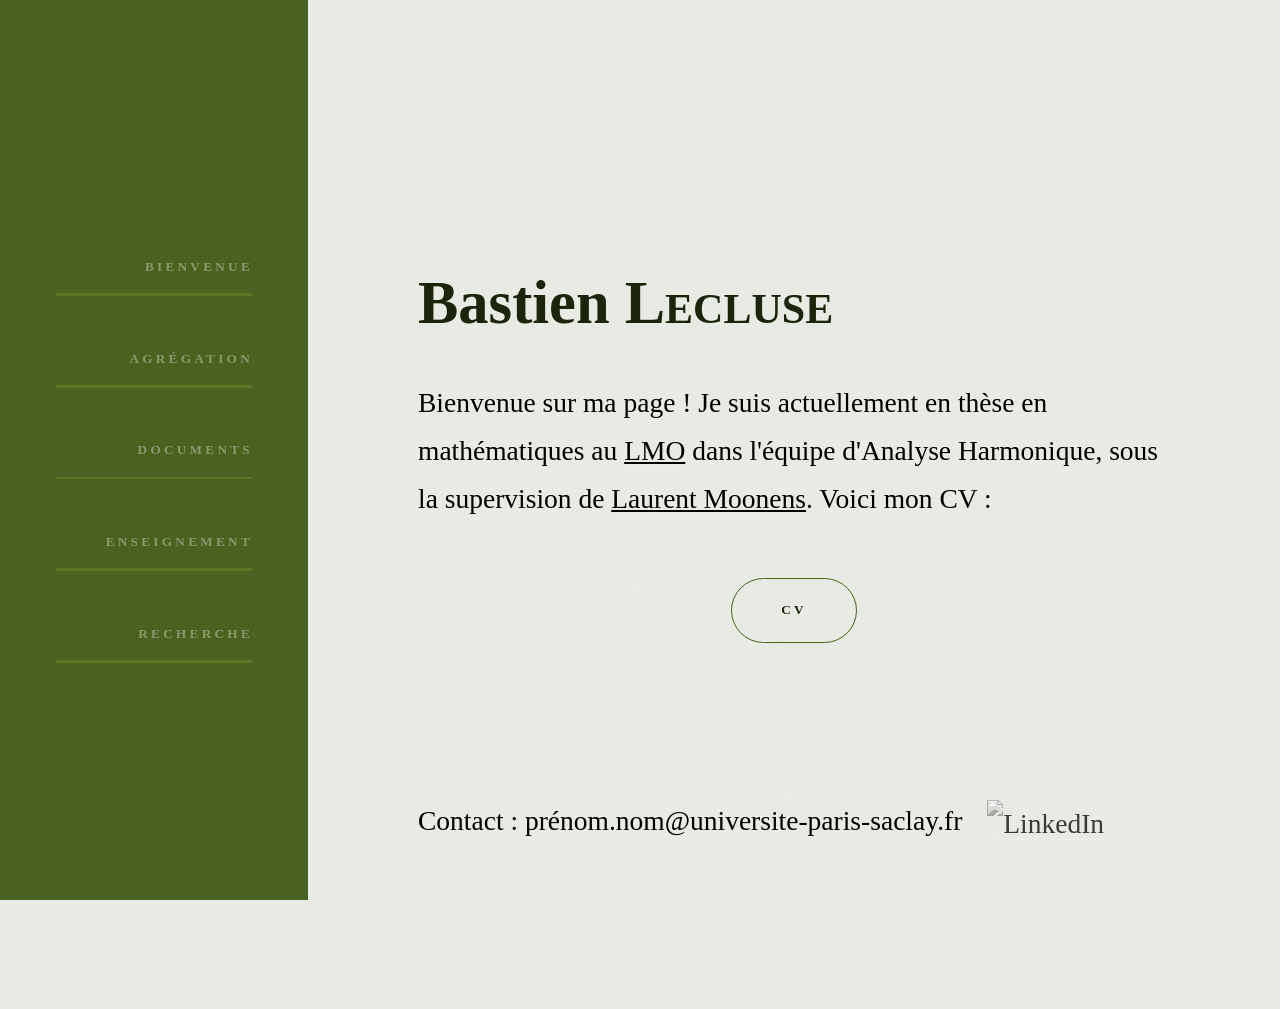
==== commit bb31bd0d: "Restore index.html with original content" ====
--- a/index.html
+++ b/index.html
@@ -36,6 +36,7 @@
 		</style>
 	</head>
 	<body class="is-preload">
+	<a href="https://blecluse.github.io/en/" class="language-button">English</a>
 	<div style="height: 70px;"></div>
 		<!-- Sidebar -->
 			<section id="sidebar">
@@ -91,4 +92,4 @@
 			<script src="assets/js/main.js"></script>
 <!-- 67892B   -->
 	</body>
-</html>+</html>
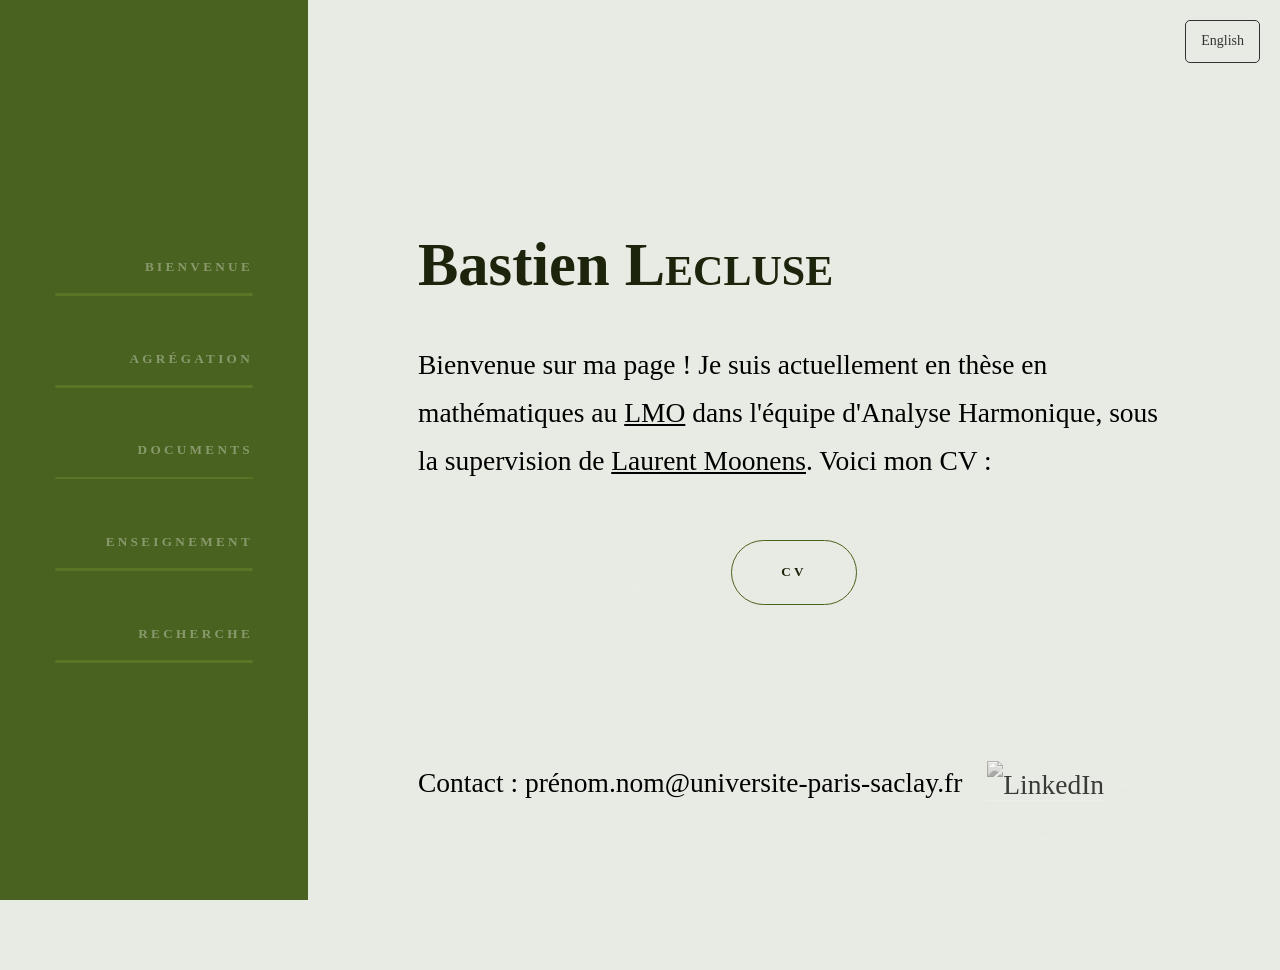
==== commit fd6ab902: "Enhance index.html with language button and styles Added a language button for English and improved " ====
--- a/index.html
+++ b/index.html
@@ -15,6 +15,21 @@
 		box-shadow: 0 4px 8px rgba(0, 0, 0, 0.2);
 		z-index: 999;
 	}
+	.language-button {
+    position: absolute;
+    top: 20px;
+    right: 20px;
+    padding: 8px 15px;
+    border: 1px solid #333;
+    border-radius: 5px;
+    text-decoration: none;
+    color: #333;
+    font-size: 14px;
+}
+
+.language-button:hover {
+    background-color: #f0f0f0;
+}
 </style>
 	
 	<head>
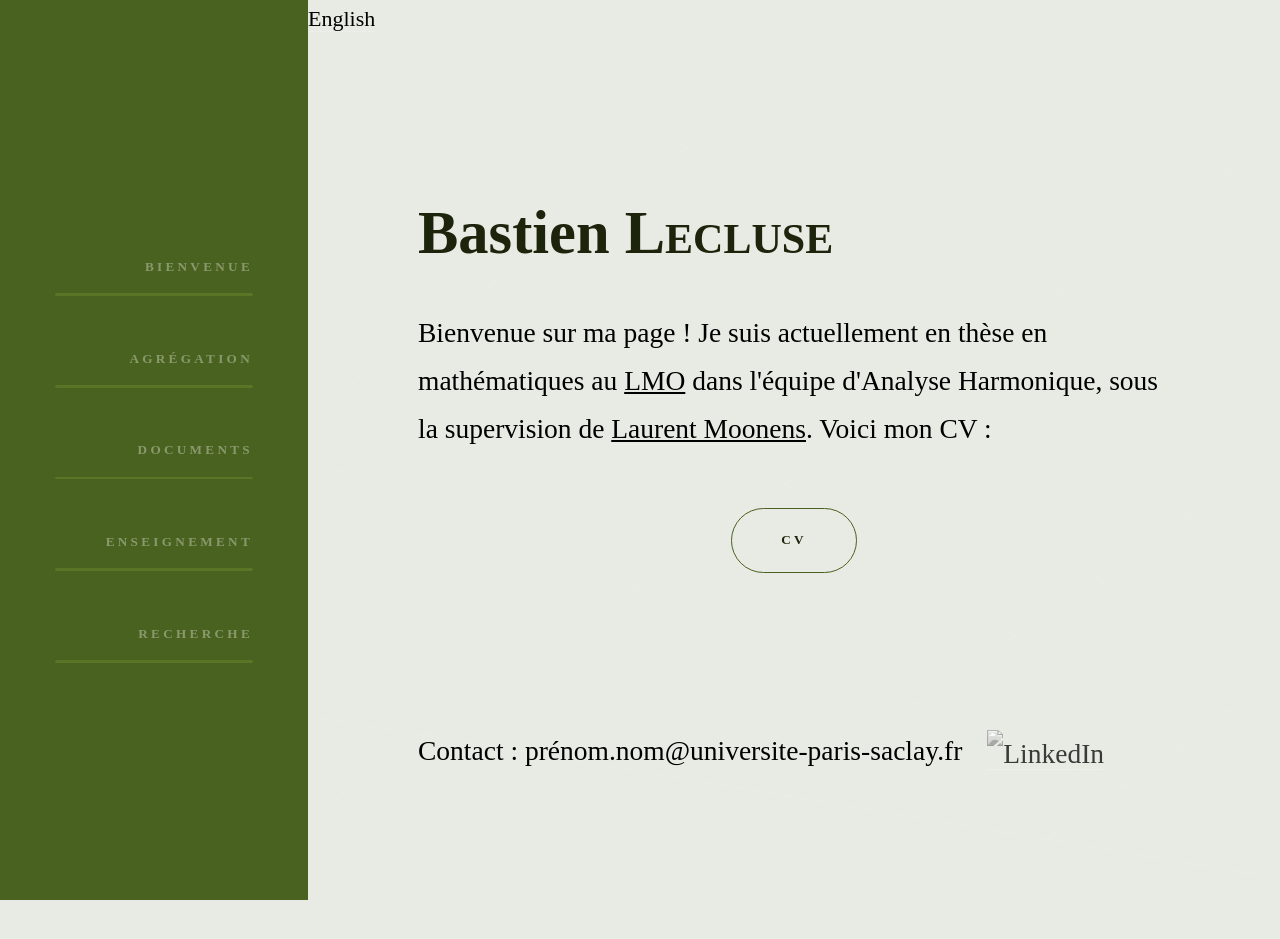
==== commit af6916cd: "Add files via upload" ====
--- a/index.html
+++ b/index.html
@@ -1,110 +1,86 @@
-<!DOCTYPE HTML>
-<!--
-	Hyperspace by HTML5 UP
-	html5up.net | @ajlkn
-	Free for personal and commercial use under the CCA 3.0 license (html5up.net/license)
--->
-<html>
-<style>
-	.photo-top-right {
-		position: absolute;
-		top: 20px;
-		right: 20px;
-		width: 200px;
-		border-radius: 10px;
-		box-shadow: 0 4px 8px rgba(0, 0, 0, 0.2);
-		z-index: 999;
-	}
-	.language-button {
-    position: absolute;
-    top: 20px;
-    right: 20px;
-    padding: 8px 15px;
-    border: 1px solid #333;
-    border-radius: 5px;
-    text-decoration: none;
-    color: #333;
-    font-size: 14px;
-}
-
-.language-button:hover {
-    background-color: #f0f0f0;
-}
-</style>
-	
-	<head>
-		<meta name="google-site-verification" content="u8bDLjCYIzL0LmgJlQ07_6ysmUeNv_ZcPRzTMAuadCY" />
-		<meta content="text/html; charset=UTF-8" http-equiv="content-type">
-		<link rel="stylesheet" href="assets/css/main.css" />
-		<title>Bastien Lecluse</title>
-		<script src="https://cdn.jsdelivr.net/npm/mathjax@3/es5/tex-mml-chtml.js"></script>
-		<style>
-			.two-columns {
-				column-count: 2;
-			}
-		</style>
-		<style>
-			.divider {
-				border-top: 2px solid #333;
-				margin: 20px 0;
-			}
-		</style>
-	</head>
-	<body class="is-preload">
-	<a href="https://blecluse.github.io/en/" class="language-button">English</a>
-	<div style="height: 70px;"></div>
-		<!-- Sidebar -->
-			<section id="sidebar">
-				<div class="inner">
-					<nav>
-						<ul>
-							<li><a href="index.html">Bienvenue</a></li>
-							<li><a href="agreg.html">Agrégation</a></li>
-							<li><a href="documents.html">Documents</a></li>
-							<li><a href="enseignement.html">Enseignement</a></li>
-							<li><a href="recherche.html">Recherche</a></li>
-						</ul>
-					</nav>
-				</div>
-			</section>
-
-		<!-- Wrapper -->
-			<div id="wrapper">
-
-				<!-- Intro -->
-					<section id="intro" class="wrapper style1 fullscreen fade-up">
-						<div class="inner">
-							<h1>Bastien <span style="font-variant-caps:small-caps"> Lecluse </span></h1>
-							<p>Bienvenue sur ma page ! Je suis actuellement en thèse en mathématiques au <a href="https://www.imo.universite-paris-saclay.fr/fr/"><u>LMO</u></a> dans l'équipe d'Analyse Harmonique, sous la supervision de <a href = "https://sites.google.com/view/laurent-moonens-saclay/home?authuser=0"><u>Laurent Moonens</u></a>. Voici mon CV :</p>							
-							<center><a href="CV.pdf" class="button">CV</a></center>
-							<br>
-							<br>
-							<br>
-							<br>
-							<footer>
-								<p>
-									Contact : prénom.nom@universite-paris-saclay.fr
-
-									<a href="https://www.linkedin.com/in/bastien-lecluse-69678b410/" target="_blank"
-		   							style="margin-left:18px; vertical-align:middle;">
-									<img src="https://cdn-icons-png.flaticon.com/512/174/174857.png"
-			    					 alt="LinkedIn"
-			     					width="14"
-			     					style="filter: grayscale(100%); opacity:0.75;">
-									</a>
-								</p>
-							</footer>							
-						</div>
-					</section>
-
-		<!-- Scripts -->
-			<script src="assets/js/jquery.min.js"></script>
-			<script src="assets/js/jquery.scrollex.min.js"></script>
-			<script src="assets/js/jquery.scrolly.min.js"></script>
-			<script src="assets/js/browser.min.js"></script>
-			<script src="assets/js/breakpoints.min.js"></script>
-			<script src="assets/js/util.js"></script>
-			<script src="assets/js/main.js"></script>
-<!-- 67892B   -->
-	</body>
-</html>
+<!DOCTYPE HTML>
+
+<!--
+	Hyperspace by HTML5 UP
+	html5up.net | @ajlkn
+	Free for personal and commercial use under the CCA 3.0 license (html5up.net/license)
+-->
+<html lang="fr">
+
+<head>
+<meta content="u8bDLjCYIzL0LmgJlQ07_6ysmUeNv_ZcPRzTMAuadCY" name="google-site-verification"/>
+<meta content="text/html; charset=utf-8" http-equiv="content-type"/>
+<link href="assets/css/main.css" rel="stylesheet"/>
+<title>Bastien Lecluse – Accueil</title>
+<script src="https://cdn.jsdelivr.net/npm/mathjax@3/es5/tex-mml-chtml.js"></script>
+<style>
+			.two-columns {
+				column-count: 2;
+			}
+		</style>
+<style>
+			.divider {
+				border-top: 2px solid #333;
+				margin: 20px 0;
+			}
+		</style>
+<style>
+	.photo-top-right {
+		position: absolute;
+		top: 20px;
+		right: 20px;
+		width: 200px;
+		border-radius: 10px;
+		box-shadow: 0 4px 8px rgba(0, 0, 0, 0.2);
+		z-index: 999;
+	}
+</style><meta content="Site personnel de Bastien Lecluse, doctorant en mathématiques à Université Paris-Saclay. Accueil." name="description"/><link href="https://blecluse.github.io/" rel="canonical"/><link href="https://blecluse.github.io/" hreflang="fr" rel="alternate"/><link href="https://blecluse.github.io/en/" hreflang="en" rel="alternate"/></head>
+<body class="is-preload">
+<!-- Sidebar -->
+<section id="sidebar">
+<div class="inner">
+<nav>
+<ul>
+<li><a href="index.html">Bienvenue</a></li>
+<li><a href="agreg.html">Agrégation</a></li>
+<li><a href="documents.html">Documents</a></li>
+<li><a href="enseignement.html">Enseignement</a></li>
+<li><a href="recherche.html">Recherche</a></li>
+</ul>
+</nav>
+</div>
+</section>
+<!-- Wrapper -->
+<div id="wrapper"><a class="language-button" href="https://blecluse.github.io/en/" hreflang="en" lang="en">English</a>
+<!-- Intro -->
+<section class="wrapper style1 fullscreen fade-up" id="intro">
+<div class="inner">
+<h1>Bastien <span style="font-variant-caps:small-caps"> Lecluse </span></h1>
+<p>Bienvenue sur ma page ! Je suis actuellement en thèse en mathématiques au <a href="https://www.imo.universite-paris-saclay.fr/fr/"><u>LMO</u></a> dans l'équipe d'Analyse Harmonique, sous la supervision de <a href="https://sites.google.com/view/laurent-moonens-saclay/home?authuser=0"><u>Laurent Moonens</u></a>. Voici mon CV :</p>
+<center><a class="button" href="CV.pdf">CV</a></center>
+<br/>
+<br/>
+<br/>
+<br/>
+<footer>
+<p>
+									Contact : prénom.nom@universite-paris-saclay.fr
+
+									<a href="https://www.linkedin.com/in/bastien-lecluse-69678b410/" style="margin-left:18px; vertical-align:middle;" target="_blank">
+<img alt="LinkedIn" src="https://cdn-icons-png.flaticon.com/512/174/174857.png" style="filter: grayscale(100%); opacity:0.75;" width="14"/>
+</a>
+</p>
+</footer>
+</div>
+</section>
+<!-- Scripts -->
+
+
+
+
+
+
+
+<!-- 67892B   -->
+</div><script src="assets/js/jquery.min.js"></script><script src="assets/js/jquery.scrollex.min.js"></script><script src="assets/js/jquery.scrolly.min.js"></script><script src="assets/js/browser.min.js"></script><script src="assets/js/breakpoints.min.js"></script><script src="assets/js/util.js"></script><script src="assets/js/main.js"></script></body>
+</html>
